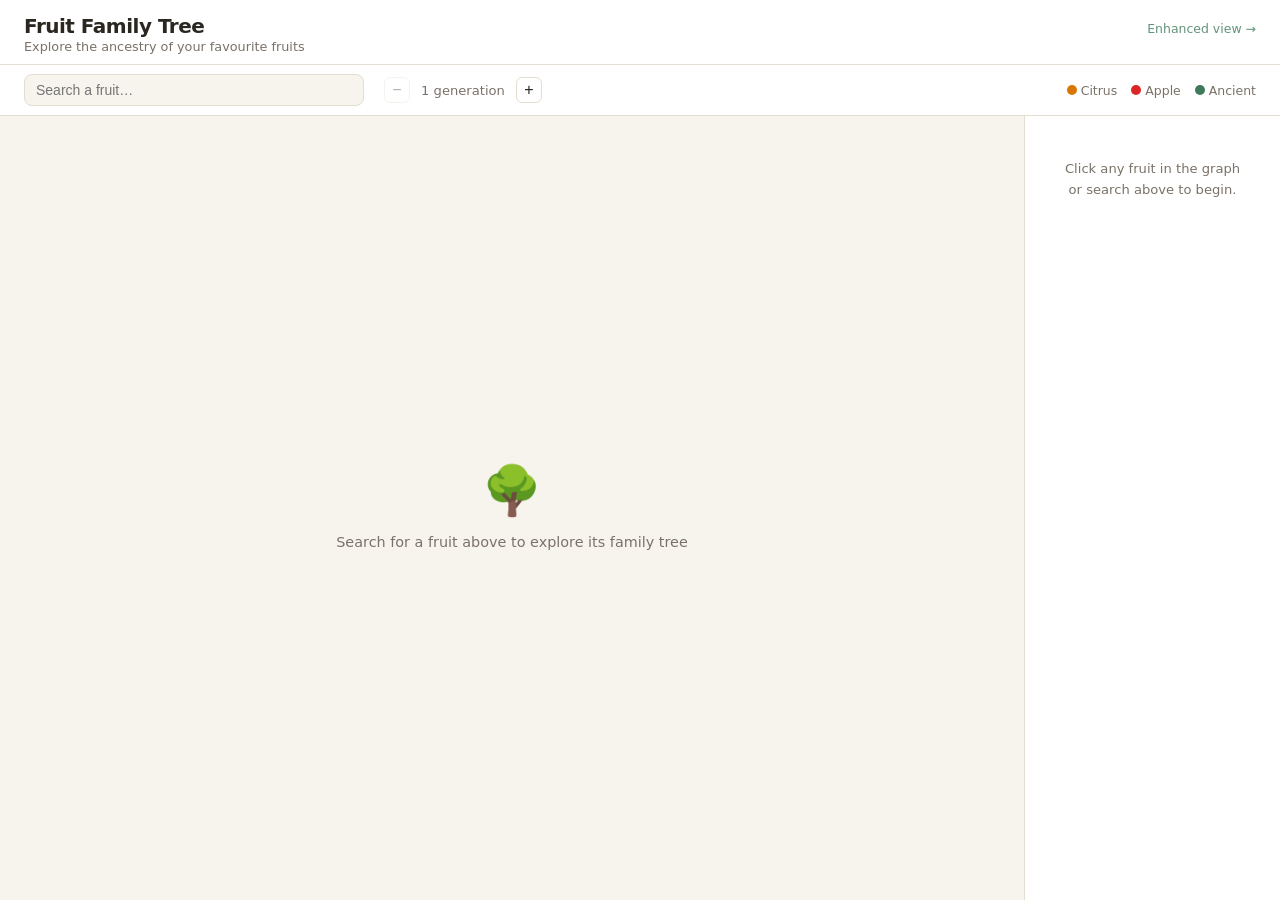
==== simple.html @ 935686b2 "Fruit family tree visualizer" ====
<!DOCTYPE html>
<html lang="en">
<head>
  <meta charset="UTF-8">
  <meta name="viewport" content="width=device-width, initial-scale=1.0">
  <title>Fruit Family Tree — Simple View</title>
  <link rel="stylesheet" href="style-simple.css">
</head>
<body>

  <header>
    <div style="display:flex;align-items:baseline;justify-content:space-between">
      <div>
        <h1>Fruit Family Tree</h1>
        <p class="subtitle">Explore the ancestry of your favourite fruits</p>
      </div>
      <a href="index.html" style="font-size:.78rem;color:var(--ancient);text-decoration:none;opacity:.8">Enhanced view →</a>
    </div>
  </header>

  <div class="toolbar">
    <div class="search-wrapper">
      <input type="text" id="search-input" placeholder="Search a fruit…" autocomplete="off" spellcheck="false">
      <ul id="suggestions"></ul>
    </div>

    <div class="depth-controls">
      <button id="btn-fewer" title="Fewer generations" disabled>−</button>
      <span id="depth-label">1 generation</span>
      <button id="btn-more" title="More generations">+</button>
    </div>

    <div class="legend">
      <span class="legend-dot" style="background:#d97706"></span>Citrus
      <span class="legend-dot" style="background:#dc2626; margin-left:10px"></span>Apple
      <span class="legend-dot" style="background:#3d7a5a; margin-left:10px"></span>Ancient
    </div>
  </div>

  <main>
    <div id="graph-container">
      <svg id="graph"></svg>
      <div id="empty-state">
        <div class="empty-icon">🌳</div>
        <p>Search for a fruit above to explore its family tree</p>
      </div>
    </div>

    <aside id="info-panel">
      <div id="info-content">
        <p class="info-hint">Click any fruit in the graph<br>or search above to begin.</p>
      </div>
    </aside>
  </main>

  <script src="https://d3js.org/d3.v7.min.js"></script>
  <script src="data.js"></script>
  <script src="graph-simple.js"></script>
</body>
</html>
---- style-simple.css ----
*, *::before, *::after { box-sizing: border-box; margin: 0; padding: 0; }

:root {
  --bg:          #f7f4ee;
  --surface:     #ffffff;
  --border:      #e4ddd1;
  --text:        #2a2620;
  --muted:       #7a7268;
  --citrus:      #d97706;
  --apple:       #dc2626;
  --ancient:     #3d7a5a;
  --focus-dark:  #1a3828;
  --edge:        #c8b898;
  --shadow:      0 2px 16px rgba(0,0,0,.09);
  --radius:      10px;
}

body {
  font-family: -apple-system, BlinkMacSystemFont, 'Segoe UI', system-ui, sans-serif;
  background: var(--bg);
  color: var(--text);
  height: 100dvh;
  display: flex;
  flex-direction: column;
  overflow: hidden;
}

/* ── Header ─────────────────────────────────────────────────────────────── */
header {
  padding: 14px 24px 10px;
  background: var(--surface);
  border-bottom: 1px solid var(--border);
  flex-shrink: 0;
}

h1 {
  font-size: 1.25rem;
  font-weight: 700;
  letter-spacing: -.025em;
}

.subtitle {
  font-size: .8rem;
  color: var(--muted);
  margin-top: 1px;
}

/* ── Toolbar ─────────────────────────────────────────────────────────────── */
.toolbar {
  display: flex;
  align-items: center;
  gap: 20px;
  padding: 9px 24px;
  background: var(--surface);
  border-bottom: 1px solid var(--border);
  flex-shrink: 0;
  position: relative;
  z-index: 50;
}

.search-wrapper {
  position: relative;
  flex: 1;
  max-width: 340px;
}

#search-input {
  width: 100%;
  padding: 7px 11px;
  border: 1.5px solid var(--border);
  border-radius: 8px;
  font-size: .875rem;
  background: var(--bg);
  color: var(--text);
  outline: none;
  transition: border-color .15s;
}

#search-input:focus { border-color: var(--ancient); }

#suggestions {
  display: none;
  position: absolute;
  top: calc(100% + 4px);
  left: 0; right: 0;
  background: var(--surface);
  border: 1.5px solid var(--border);
  border-radius: 8px;
  box-shadow: var(--shadow);
  list-style: none;
  max-height: 230px;
  overflow-y: auto;
  z-index: 100;
}

#suggestions.open { display: block; }

#suggestions li {
  padding: 7px 11px;
  cursor: pointer;
  font-size: .85rem;
  display: flex;
  align-items: baseline;
  gap: 6px;
}

#suggestions li:hover,
#suggestions li.hi { background: var(--bg); }

#suggestions .s-name { font-weight: 500; }
#suggestions .s-sci  { font-size: .76rem; color: var(--muted); font-style: italic; }

.depth-controls {
  display: flex;
  align-items: center;
  gap: 8px;
  font-size: .82rem;
  color: var(--muted);
}

.depth-controls button {
  width: 26px; height: 26px;
  border: 1.5px solid var(--border);
  border-radius: 6px;
  background: var(--surface);
  cursor: pointer;
  font-size: 1rem;
  line-height: 1;
  color: var(--text);
  transition: border-color .15s;
}

.depth-controls button:hover:not(:disabled) { border-color: var(--ancient); }
.depth-controls button:disabled { opacity: .35; cursor: default; }

#depth-label { min-width: 90px; text-align: center; }

.legend {
  display: flex;
  align-items: center;
  gap: 4px;
  font-size: .78rem;
  color: var(--muted);
  margin-left: auto;
  flex-shrink: 0;
}

.legend-dot {
  display: inline-block;
  width: 10px; height: 10px;
  border-radius: 50%;
}

/* ── Main layout ─────────────────────────────────────────────────────────── */
main {
  display: flex;
  flex: 1;
  overflow: hidden;
}

#graph-container {
  flex: 1;
  position: relative;
  overflow: hidden;
}

#graph {
  width: 100%;
  height: 100%;
  display: block;
}

#empty-state {
  position: absolute;
  inset: 0;
  display: flex;
  flex-direction: column;
  align-items: center;
  justify-content: center;
  gap: 12px;
  pointer-events: none;
}

#empty-state .empty-icon { font-size: 3rem; }

#empty-state p {
  font-size: .9rem;
  color: var(--muted);
  text-align: center;
  line-height: 1.6;
}

#empty-state.hidden { display: none; }

/* ── Info panel ──────────────────────────────────────────────────────────── */
#info-panel {
  width: 256px;
  border-left: 1px solid var(--border);
  background: var(--surface);
  padding: 18px 16px;
  overflow-y: auto;
  flex-shrink: 0;
}

.info-hint {
  font-size: .82rem;
  color: var(--muted);
  line-height: 1.6;
  text-align: center;
  margin-top: 24px;
}

.info-emoji {
  font-size: 2.2rem;
  margin-bottom: 8px;
}

.info-name {
  font-size: 1.05rem;
  font-weight: 700;
  line-height: 1.2;
  margin-bottom: 3px;
}

.info-sci {
  font-style: italic;
  font-size: .78rem;
  color: var(--muted);
  margin-bottom: 10px;
}

.info-badge {
  display: inline-block;
  padding: 2px 9px;
  border-radius: 20px;
  font-size: .7rem;
  font-weight: 600;
  text-transform: uppercase;
  letter-spacing: .04em;
  margin-bottom: 11px;
}

.info-badge.citrus  { background: #fff7e6; color: #b45309; }
.info-badge.apple   { background: #fef2f2; color: #991b1b; }
.info-badge.ancient { background: #f0fdf4; color: #166534; }

.info-desc {
  font-size: .82rem;
  line-height: 1.6;
  color: var(--text);
  margin-bottom: 14px;
}

.info-section { margin-top: 12px; }

.info-section h3 {
  font-size: .7rem;
  text-transform: uppercase;
  letter-spacing: .07em;
  color: var(--muted);
  margin-bottom: 6px;
}

.chip-list {
  display: flex;
  flex-wrap: wrap;
  gap: 5px;
}

.chip {
  padding: 3px 10px;
  border-radius: 20px;
  background: var(--bg);
  border: 1px solid var(--border);
  font-size: .78rem;
  cursor: pointer;
  transition: border-color .12s, background .12s;
  color: var(--text);
}

.chip:hover { border-color: var(--ancient); background: #edf5f0; }

/* ── SVG node styles (applied via D3) ────────────────────────────────────── */
.node { cursor: pointer; }
.node .pill { transition: filter .12s; }
.node:hover .pill { filter: brightness(.94); }
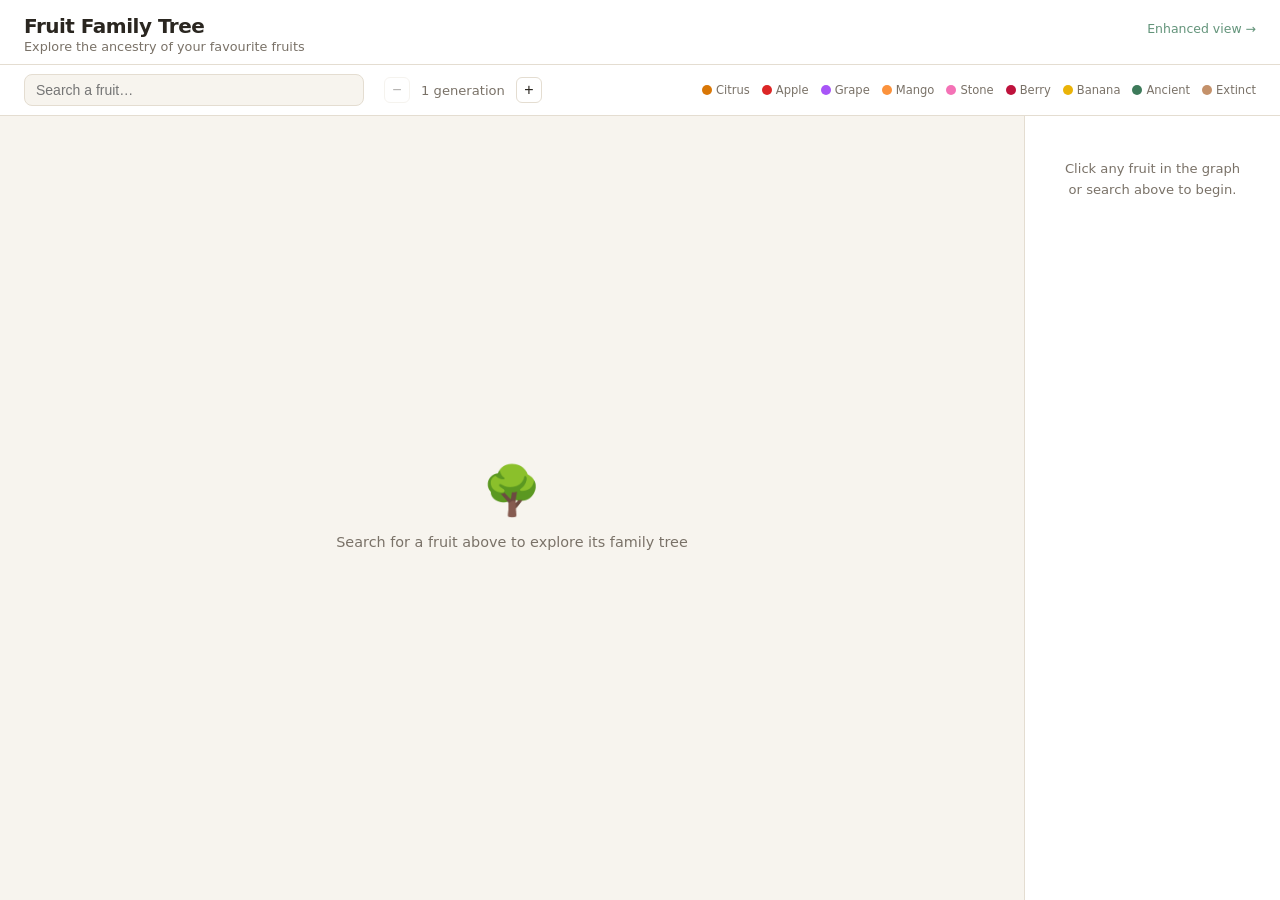
==== commit 063350a4: "Update legend to show all fruit categories Adds Grape, Mango, Stone, Berry, Banana, and Extinct entr" ====
--- a/simple.html
+++ b/simple.html
@@ -32,8 +32,14 @@
 
     <div class="legend">
       <span class="legend-dot" style="background:#d97706"></span>Citrus
-      <span class="legend-dot" style="background:#dc2626; margin-left:10px"></span>Apple
-      <span class="legend-dot" style="background:#3d7a5a; margin-left:10px"></span>Ancient
+      <span class="legend-dot" style="background:#dc2626; margin-left:8px"></span>Apple
+      <span class="legend-dot" style="background:#a855f7; margin-left:8px"></span>Grape
+      <span class="legend-dot" style="background:#fb923c; margin-left:8px"></span>Mango
+      <span class="legend-dot" style="background:#f472b6; margin-left:8px"></span>Stone
+      <span class="legend-dot" style="background:#be123c; margin-left:8px"></span>Berry
+      <span class="legend-dot" style="background:#eab308; margin-left:8px"></span>Banana
+      <span class="legend-dot" style="background:#3d7a5a; margin-left:8px"></span>Ancient
+      <span class="legend-dot" style="background:#c4916a; margin-left:8px; border:1px dashed #c4916a"></span>Extinct
     </div>
   </div>
 
--- a/style-simple.css
+++ b/style-simple.css
@@ -139,7 +139,7 @@
   display: flex;
   align-items: center;
   gap: 4px;
-  font-size: .78rem;
+  font-size: .72rem;
   color: var(--muted);
   margin-left: auto;
   flex-shrink: 0;
@@ -243,6 +243,12 @@
 .info-badge.citrus  { background: #fff7e6; color: #b45309; }
 .info-badge.apple   { background: #fef2f2; color: #991b1b; }
 .info-badge.ancient { background: #f0fdf4; color: #166534; }
+.info-badge.extinct { background: #fdf4ed; color: #92400e; }
+.info-badge.grape   { background: #faf5ff; color: #7e22ce; }
+.info-badge.mango   { background: #fff7ed; color: #c2410c; }
+.info-badge.stone   { background: #fdf2f8; color: #9d174d; }
+.info-badge.berry   { background: #fff1f2; color: #9f1239; }
+.info-badge.banana  { background: #fefce8; color: #854d0e; }
 
 .info-desc {
   font-size: .82rem;
@@ -284,3 +290,33 @@
 .node { cursor: pointer; }
 .node .pill { transition: filter .12s; }
 .node:hover .pill { filter: brightness(.94); }
+
+/* ── Mobile ───────────────────────────────────────────────────────────────── */
+@media (max-width: 640px) {
+  /* Header — tighten and drop subtitle */
+  header { padding: 10px 14px 8px; }
+  h1 { font-size: 1.05rem; }
+  .subtitle { display: none; }
+
+  /* Toolbar — search gets its own full-width row; controls wrap below it */
+  .toolbar {
+    flex-wrap: wrap;
+    gap: 8px 10px;
+    padding: 7px 12px;
+  }
+  .search-wrapper { flex-basis: 100%; max-width: none; }
+  .legend { display: none; }
+  #depth-label { min-width: 72px; }
+
+  /* Main layout — stack vertically so graph is on top */
+  main { flex-direction: column; }
+
+  /* Info panel — bottom strip instead of right sidebar */
+  #info-panel {
+    width: 100%;
+    max-height: 38dvh;
+    border-left: none;
+    border-top: 1px solid var(--border);
+    padding: 12px 14px;
+  }
+}
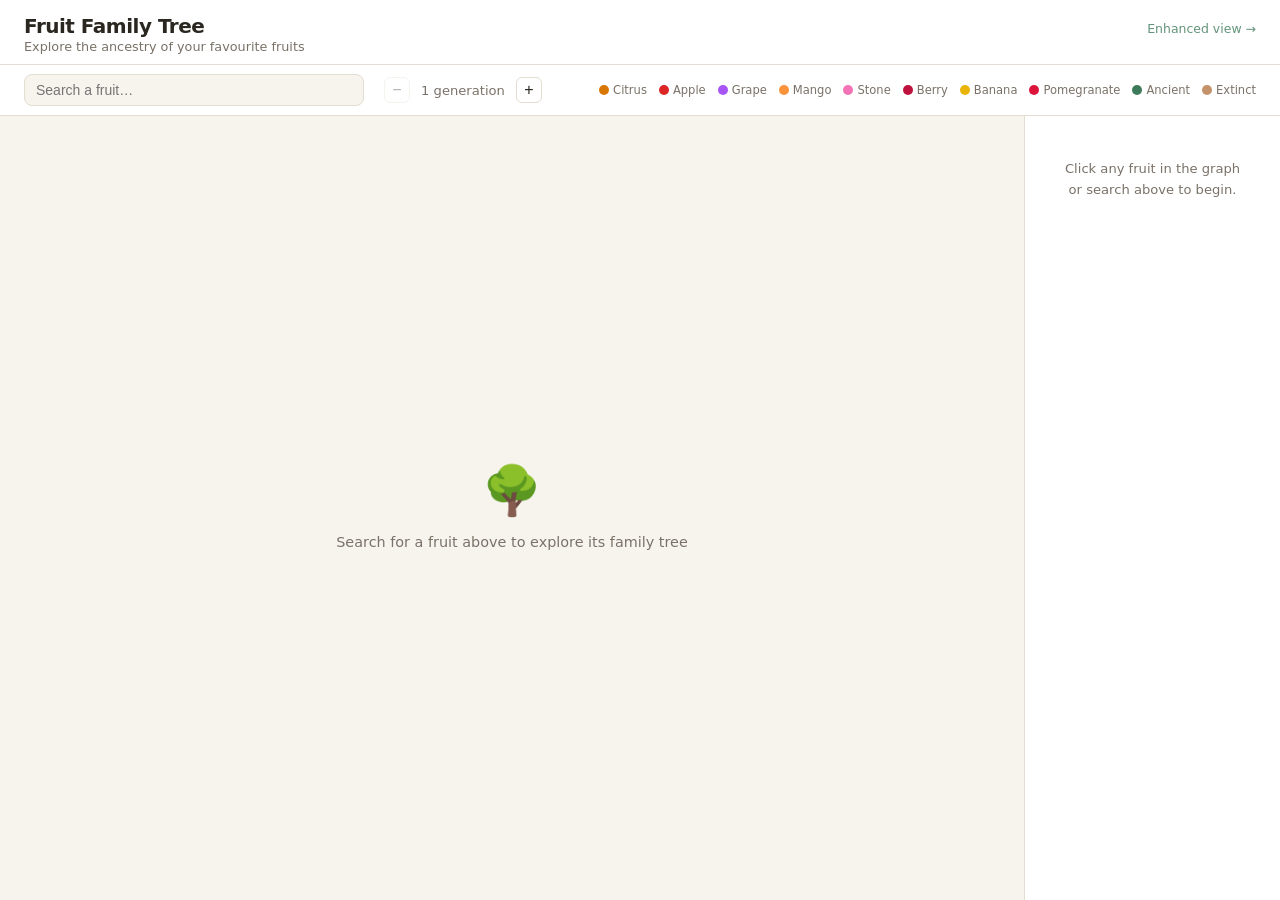
==== commit 785d07e8: "Add pomegranate category with 13 cultivar entries New pomegranate (crimson #dc143c) category in COLO" ====
--- a/simple.html
+++ b/simple.html
@@ -38,6 +38,7 @@
       <span class="legend-dot" style="background:#f472b6; margin-left:8px"></span>Stone
       <span class="legend-dot" style="background:#be123c; margin-left:8px"></span>Berry
       <span class="legend-dot" style="background:#eab308; margin-left:8px"></span>Banana
+      <span class="legend-dot" style="background:#dc143c; margin-left:8px"></span>Pomegranate
       <span class="legend-dot" style="background:#3d7a5a; margin-left:8px"></span>Ancient
       <span class="legend-dot" style="background:#c4916a; margin-left:8px; border:1px dashed #c4916a"></span>Extinct
     </div>
--- a/style-simple.css
+++ b/style-simple.css
@@ -248,7 +248,8 @@
 .info-badge.mango   { background: #fff7ed; color: #c2410c; }
 .info-badge.stone   { background: #fdf2f8; color: #9d174d; }
 .info-badge.berry   { background: #fff1f2; color: #9f1239; }
-.info-badge.banana  { background: #fefce8; color: #854d0e; }
+.info-badge.banana      { background: #fefce8; color: #854d0e; }
+.info-badge.pomegranate { background: #fff0f2; color: #9f1239; }
 
 .info-desc {
   font-size: .82rem;
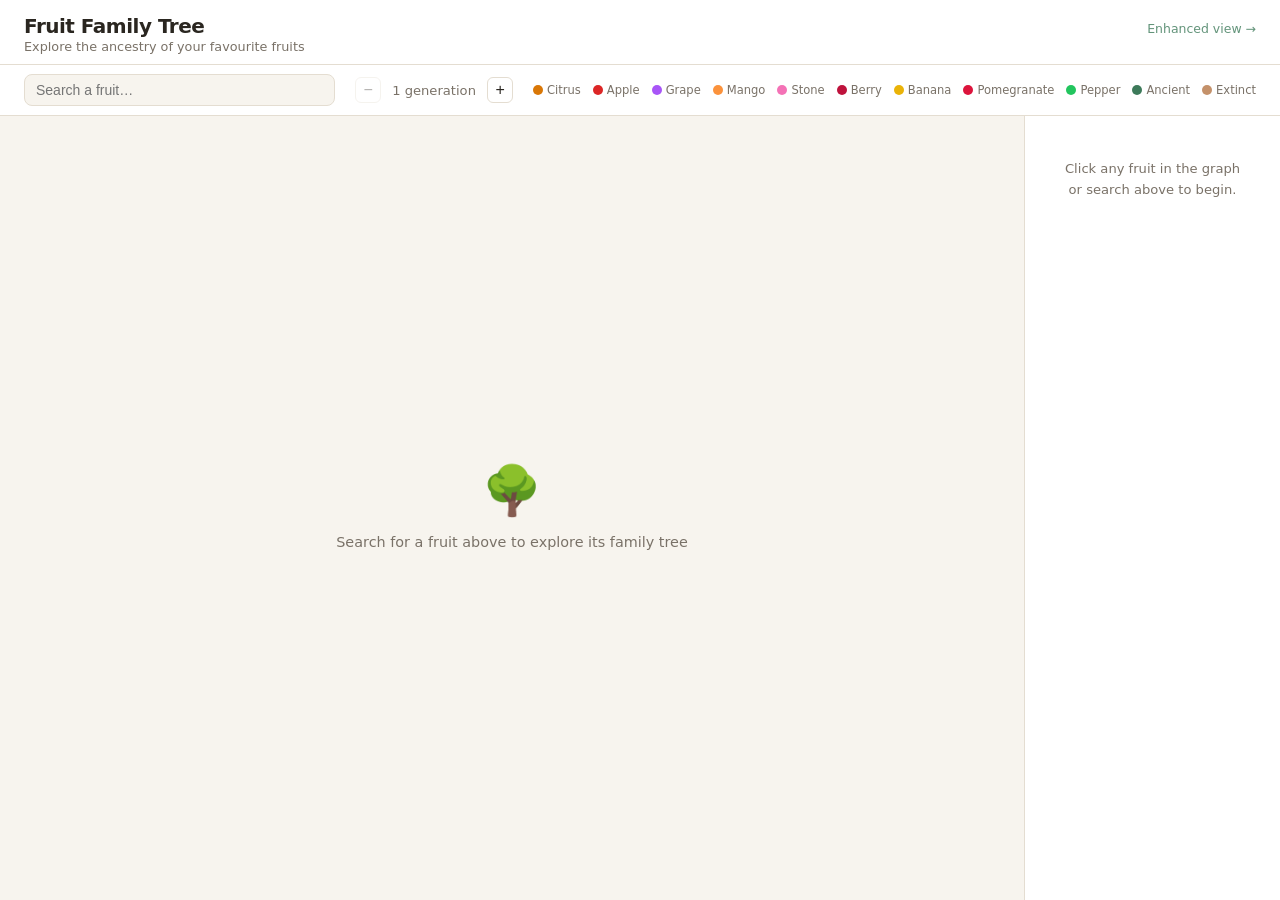
==== commit 7a77bf44: "Add pepper category with 19 cultivar entries Co-Authored-By: Claude Sonnet 4.6 <noreply@anthropic.co" ====
--- a/simple.html
+++ b/simple.html
@@ -39,6 +39,7 @@
       <span class="legend-dot" style="background:#be123c; margin-left:8px"></span>Berry
       <span class="legend-dot" style="background:#eab308; margin-left:8px"></span>Banana
       <span class="legend-dot" style="background:#dc143c; margin-left:8px"></span>Pomegranate
+      <span class="legend-dot" style="background:#22c55e; margin-left:8px"></span>Pepper
       <span class="legend-dot" style="background:#3d7a5a; margin-left:8px"></span>Ancient
       <span class="legend-dot" style="background:#c4916a; margin-left:8px; border:1px dashed #c4916a"></span>Extinct
     </div>
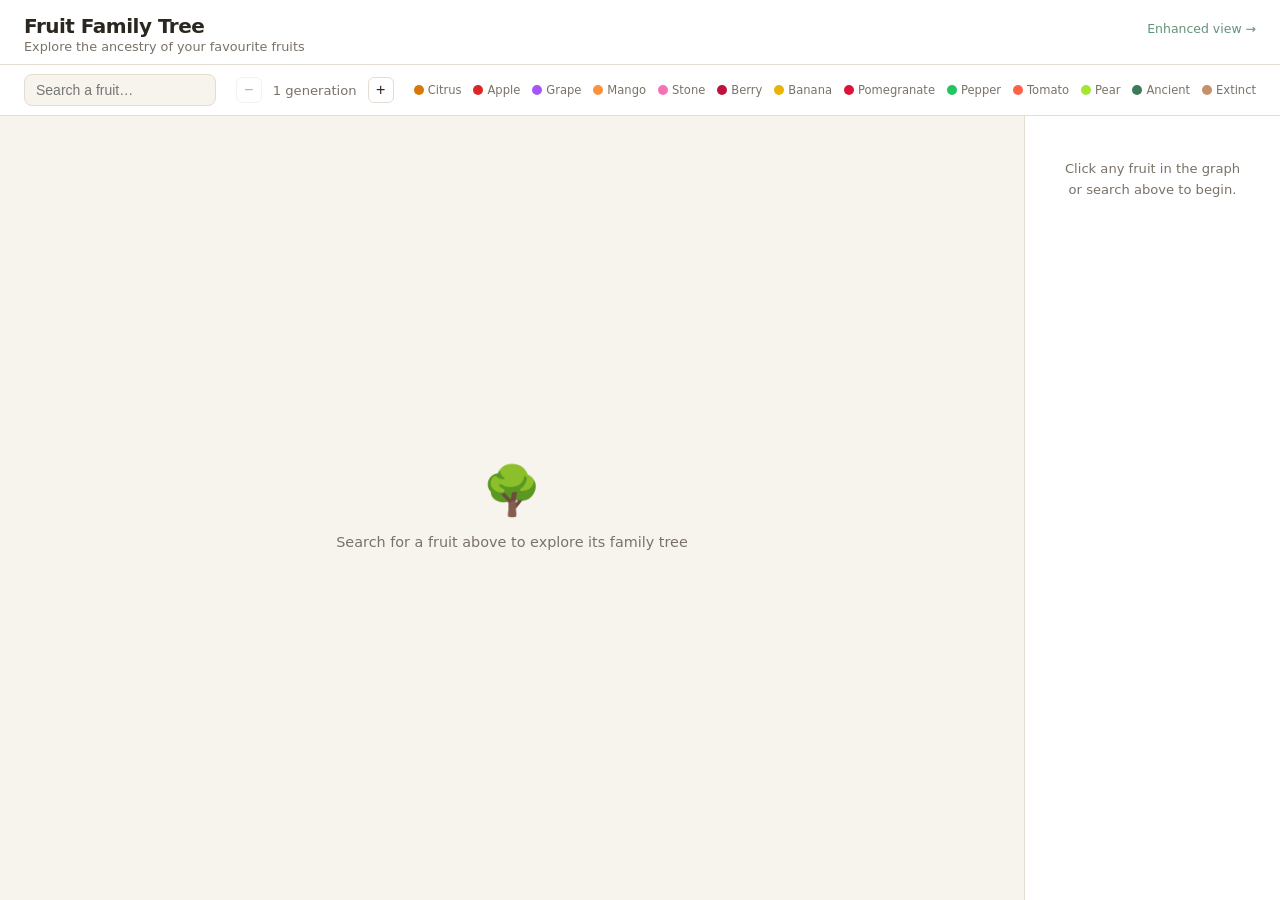
==== commit cffd4092: "Add tomato (13 entries) and pear (19 entries) categories Co-Authored-By: Claude Sonnet 4.6 <noreply@" ====
--- a/simple.html
+++ b/simple.html
@@ -40,6 +40,8 @@
       <span class="legend-dot" style="background:#eab308; margin-left:8px"></span>Banana
       <span class="legend-dot" style="background:#dc143c; margin-left:8px"></span>Pomegranate
       <span class="legend-dot" style="background:#22c55e; margin-left:8px"></span>Pepper
+      <span class="legend-dot" style="background:#ff6347; margin-left:8px"></span>Tomato
+      <span class="legend-dot" style="background:#a3e635; margin-left:8px"></span>Pear
       <span class="legend-dot" style="background:#3d7a5a; margin-left:8px"></span>Ancient
       <span class="legend-dot" style="background:#c4916a; margin-left:8px; border:1px dashed #c4916a"></span>Extinct
     </div>
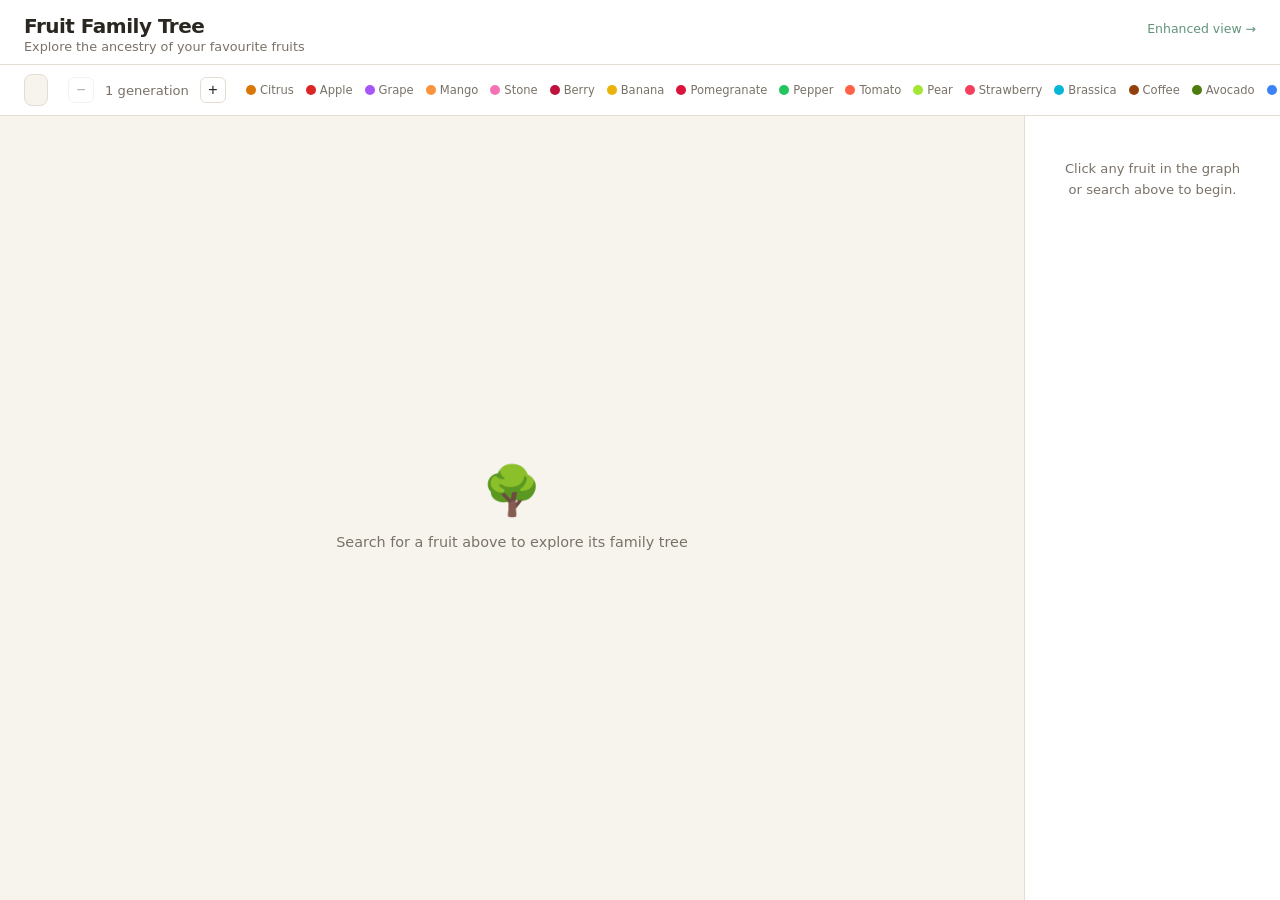
==== commit 9cefd2e6: "Add strawberry, brassica, coffee, avocado, blueberry, kiwi categories (~88 entries) Adds 6 new plant" ====
--- a/simple.html
+++ b/simple.html
@@ -42,6 +42,12 @@
       <span class="legend-dot" style="background:#22c55e; margin-left:8px"></span>Pepper
       <span class="legend-dot" style="background:#ff6347; margin-left:8px"></span>Tomato
       <span class="legend-dot" style="background:#a3e635; margin-left:8px"></span>Pear
+      <span class="legend-dot" style="background:#f43f5e; margin-left:8px"></span>Strawberry
+      <span class="legend-dot" style="background:#06b6d4; margin-left:8px"></span>Brassica
+      <span class="legend-dot" style="background:#92400e; margin-left:8px"></span>Coffee
+      <span class="legend-dot" style="background:#4d7c0f; margin-left:8px"></span>Avocado
+      <span class="legend-dot" style="background:#3b82f6; margin-left:8px"></span>Blueberry
+      <span class="legend-dot" style="background:#0d9488; margin-left:8px"></span>Kiwi
       <span class="legend-dot" style="background:#3d7a5a; margin-left:8px"></span>Ancient
       <span class="legend-dot" style="background:#c4916a; margin-left:8px; border:1px dashed #c4916a"></span>Extinct
     </div>
